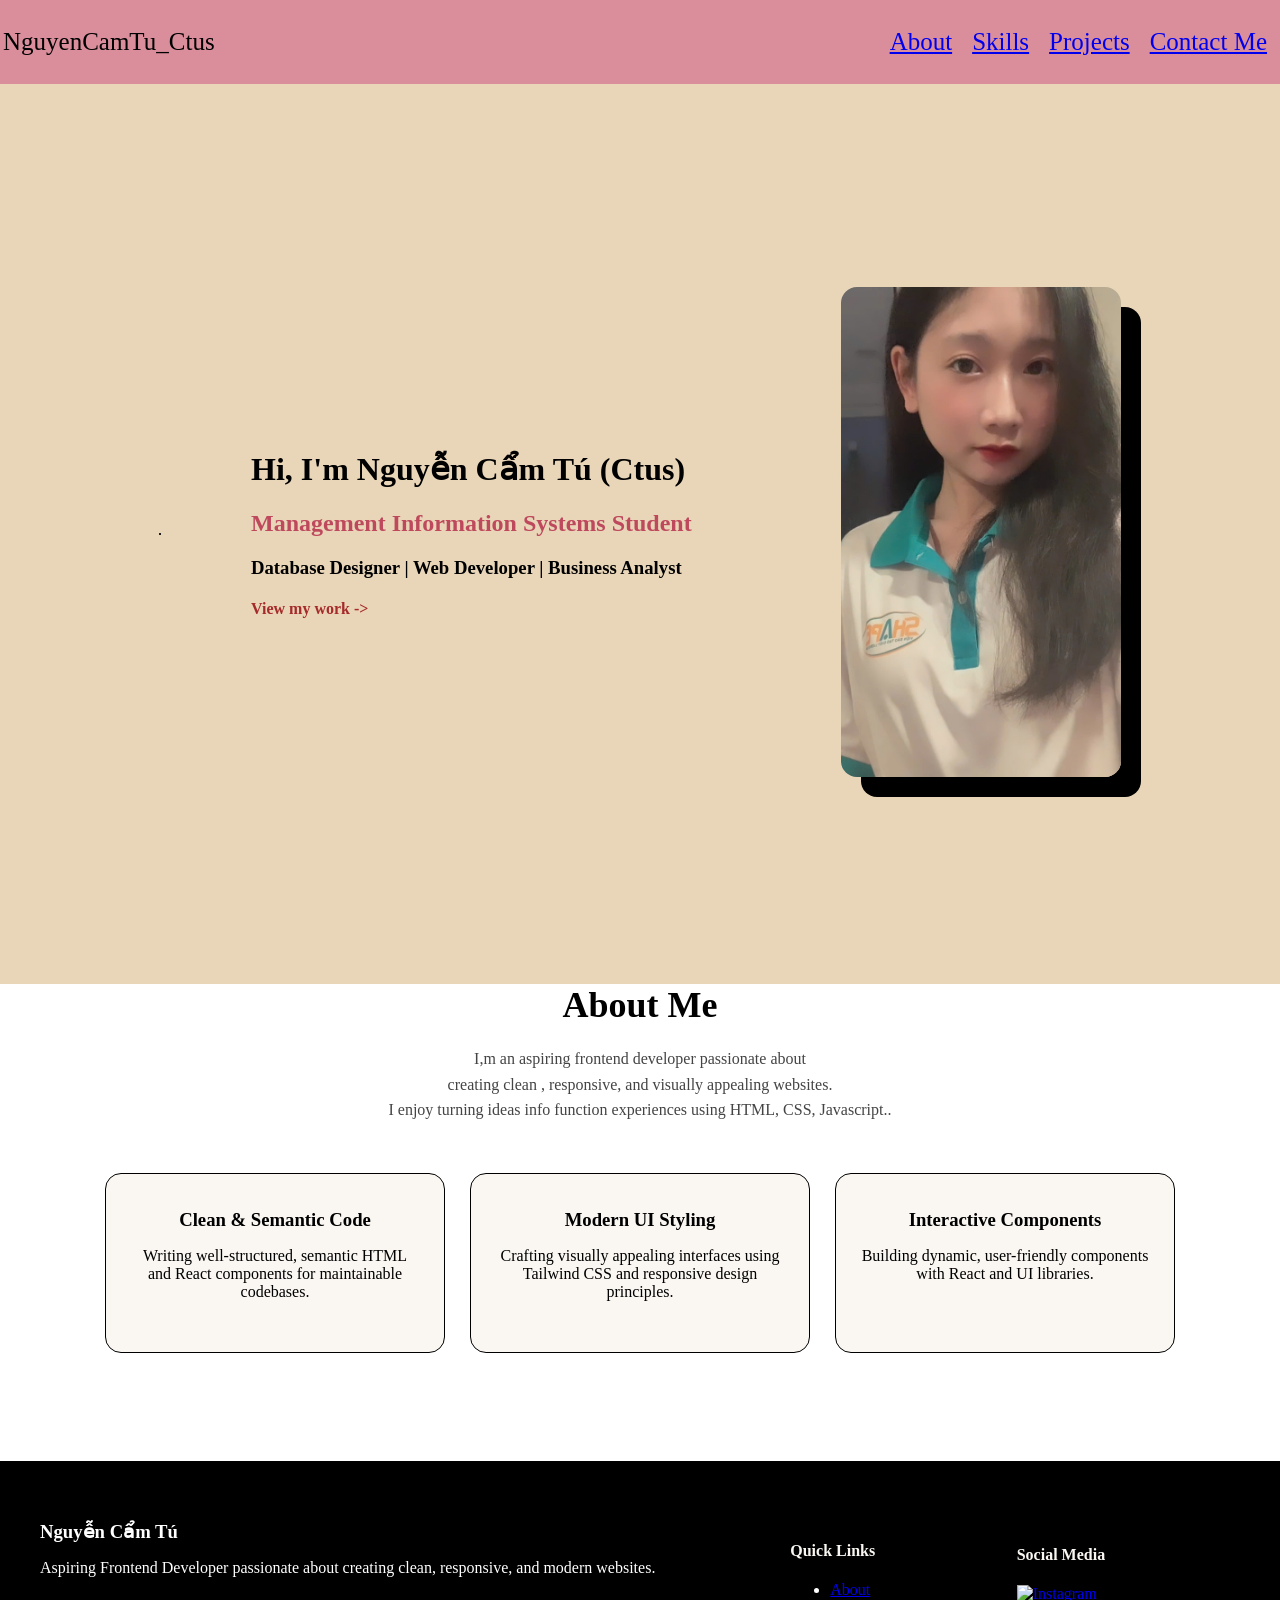
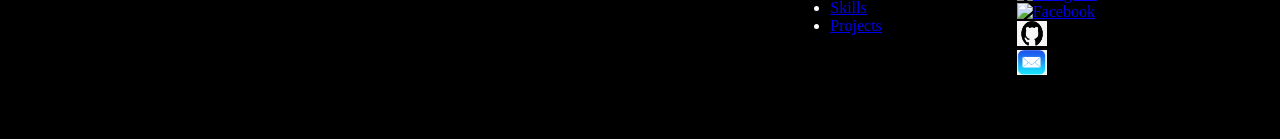
==== index.html @ 5c6affee "Update portfolio" ====
<!DOCTYPE html>
<html lang="en">
<head>
    <link rel="stylesheet" href="style.css">
    <link rel="Skills" href="skills.html">
    <link rel="Projects" href="projects.html">
    <link rel="Contact" href="contact.html">
    <link rel="About" href="About.html">
    <title>Profile Cá Nhân</title>
</head>
<body>
    <div class="profile"><p>NguyenCamTu_Ctus</p>
        <nav class="nav">
          <a href="About.html">About</a>
          <a href="skills.html">Skills</a>
          <a href="projects.html">Projects</a>
          <a href="contact.html">Contact Me</a>
          
      </div>
    <div class="mau">
      <hr class="line">
        <div class="hero-text">
        <h1>Hi, I'm Nguyễn Cẩm Tú (Ctus)</h1>

        <h2>Management Information Systems Student</h2>

        <h3>
            Database Designer | Web Developer | Business Analyst 
        </h3>
        <h4>View my work -></h4>
    </div>

    <div class="hero-image">
        <img src="ctus.jpg" alt="Avatar">
    </div>
</div>
<div class="manu">
    <h1 class="about-title">About Me</h1>
    <p class="about-text">I,m an aspiring frontend developer passionate about <br>
        creating clean , responsive, and visually appealing websites.<br>
        I enjoy turning  ideas info function experiences using HTML, CSS,
        Javascript..</p>
<div class="cards-container">
    <div class="card">
        <div class="card-icon"></div>
        <h3>Clean & Semantic Code</h3>
        <p>Writing well-structured, semantic HTML and React components
         for maintainable codebases.</p>
    </div>
    
<div class="card">
        <div class="card-icon"></div>
        <h3>Modern UI Styling</h3>
        <p>Crafting visually appealing interfaces using 
        Tailwind CSS and responsive design principles.</p>
    </div>
    
<div class="card">
        <div class="card-icon"></div>
        <h3>Interactive Components</h3>
        <p>Building dynamic, user-friendly 
        components with React and UI libraries.</p>
    </div>
    
</div> 
</div> 
<br>
<br>
<br>
<br>
<br>
<br>

    <div class="the-end">
    <div class="the-end-info">
        <h3>Nguyễn Cẩm Tú</h3>
        <p>Aspiring Frontend Developer passionate about creating clean, responsive, and modern websites.</p>
    </div>

    <div class="the-end-counter">
        <h4>Quick Links</h4>
        <ul>
            <li><a href="#about">About</a></li>
            <li><a href="#skills">Skills</a></li>
            <li><a href="#projects">Projects</a></li>
        </ul>
    </div>

    <div class="the-end-connect">
       <h4>Social Media</h4>
    <a href="https://www.instagram.com/nct.05_?fbclid=IwZXh0bgNhZW0CMTAAYnJpZBExSENWbWFLQUlDdFpkSzQ2SHNydGMGYXBwX2lkEDIyMjAzOTE3ODgyMDA4OTIAAR5IbyJQA7abh83OUNkd8FN1c4mwTu-9dwmzLw4CYEkcw18r2PVZk1QEyLWbvA_aem_uJ_ZNxs90ekaWA4OVJvLJg" target="_blank">
    <img
    src="https://static.vecteezy.com/system/resources/previews/018/910/697/original/instagram-mobile-app-logo-instagram-app-icon-ig-app-free-free-vector.jpg"
    alt="Instagram"
    width="30px"
    height="25px"
    />
    </a>
    <a href="https://www.facebook.com/ng.cam.tu.407412" target="_blank">
    <img
    src="https://th.bing.com/th?q=FB+Page+PNG&w=120&h=120&c=1&rs=1&qlt=70&o=7&cb=1&dpr=1.3&pid=InlineBlock&rm=3&mkt=en-WW&cc=VN&setlang=en&adlt=moderate&t=1&mw=247"
    alt="Facebook"
    width="30px"
    height="20px"
    />
    <a href="https://github.com/ctus123"taget="_blank">
    <img src="github.png"   
    width="30px"
    height="25px"    
    />
     <a href="mailto:tenngocanh64@gmail.com"taget="_blank">
    <img src="mail.png"   
    width="30px"
    height="25px"    
    />
</div>
<section>
</section>

      
</body>
</html>
---- style.css ----
body {
    margin: 0;
    padding:0;
    box-sizing: border-box;
}

.profile {
    background-color: rgb(218, 142, 155);
    color: black;
    padding: 3px;
    width: 100%;
    font-family: Monotype Corsiva;
    display: flex;              
    justify-content: space-between;
    align-items: center;
    font-size: 25px;
}
h2 {
    color: rgb(190, 73, 93);
}
h3 {
    font-family: Monotype Corsiva;
    margin: 0;
}

h4 {
    font-family: Georgia, 'Times New Roman', Times, serif;
    color: brown;
}

.nav {
    padding: 13px;
    margin: 3px;
    font-family: Monotype Corsiva;
    display: flex;              
    justify-content: space-between;
    align-items: center;
    gap: 20px;
}   

.skills {
    background-color: rgb(185, 40, 40);
    padding: 13px;
    margin: 3px;
    font-family: Monotype Corsiva;
    display: flex;              
    justify-content: space-between;
    align-items: center;
    gap: 20px;
}

hr.line {
    border: 1px solid rgb(33, 31, 31);
    margin: 0;
}
.mau {
    background-color: rgba(227, 203, 165, 0.779);
    min-height: 100vh;
    display: flex;
    justify-content: center;    
    align-items: center;        
    gap: 90px;                  
    flex-wrap: wrap;            
    padding: 60px 20px;         
    box-sizing: border-box;
}

.hero-text {
    max-width: 500px;           
    width: 100%;
    
}
.hero-text p {
    margin-top: 15px;
    font-size: 18px;
}

.hero-image {
    max-width: 280px;           
    width: 100%;
    
}

.hero-image img {
    width: 100%;                
    height: auto;
    object-fit: cover;
    border-radius: 16px;        
    box-shadow: 20px 20px 0px #000000;

}
.manu{
    display: flex;
    flex-direction: column ; 
    align-items: center;               
    text-align: center;
}
.about-title {
    font-size: 36px;
    font-family: Georgia, serif;
    color: #000000;
    margin: 0 0 20px 0;          
    width: 100%;                 
}


.about-text {
    max-width: 800px;         
    width: 100%;              
    font-size: 16px;
    line-height: 1.6;
    color: #444444;
    margin: 0 auto 50px auto;
}
.cards-container{
    display: flex;             
    flex-direction: row;       
    justify-content: center;   
    align-items: stretch;      
    gap: 25px;                 
    width: 100%;
    max-width: 11000px;        
    margin: 0 auto;
}
.card {
    background-color: #faf7f2;  
    border: 1.5px solid #000000;
    border-radius: 16px;        
    padding: 35px 25px;
    flex: 1;
    min-width: 280px;           
    max-width: 340px;           
    box-sizing: border-box;
    display: flex;
    flex-direction: column;
    align-items: center;
}
.the-end{
    background-color: #000000;
    color : white;
    padding: 60px 40px ;
    width: 100%;
    box-sizing :border-box;
     display :flex;
     justify-content:space-between;
     flex-direction:row;
     align-items:flex-start;
     gap: 40px;
      display: flex;
}
.the-end-connect {
  padding-top: 4px;
  display: flex;
  flex-direction: column;
  color:white;
}
.the-end h4{
    color: #faf7f2;
}
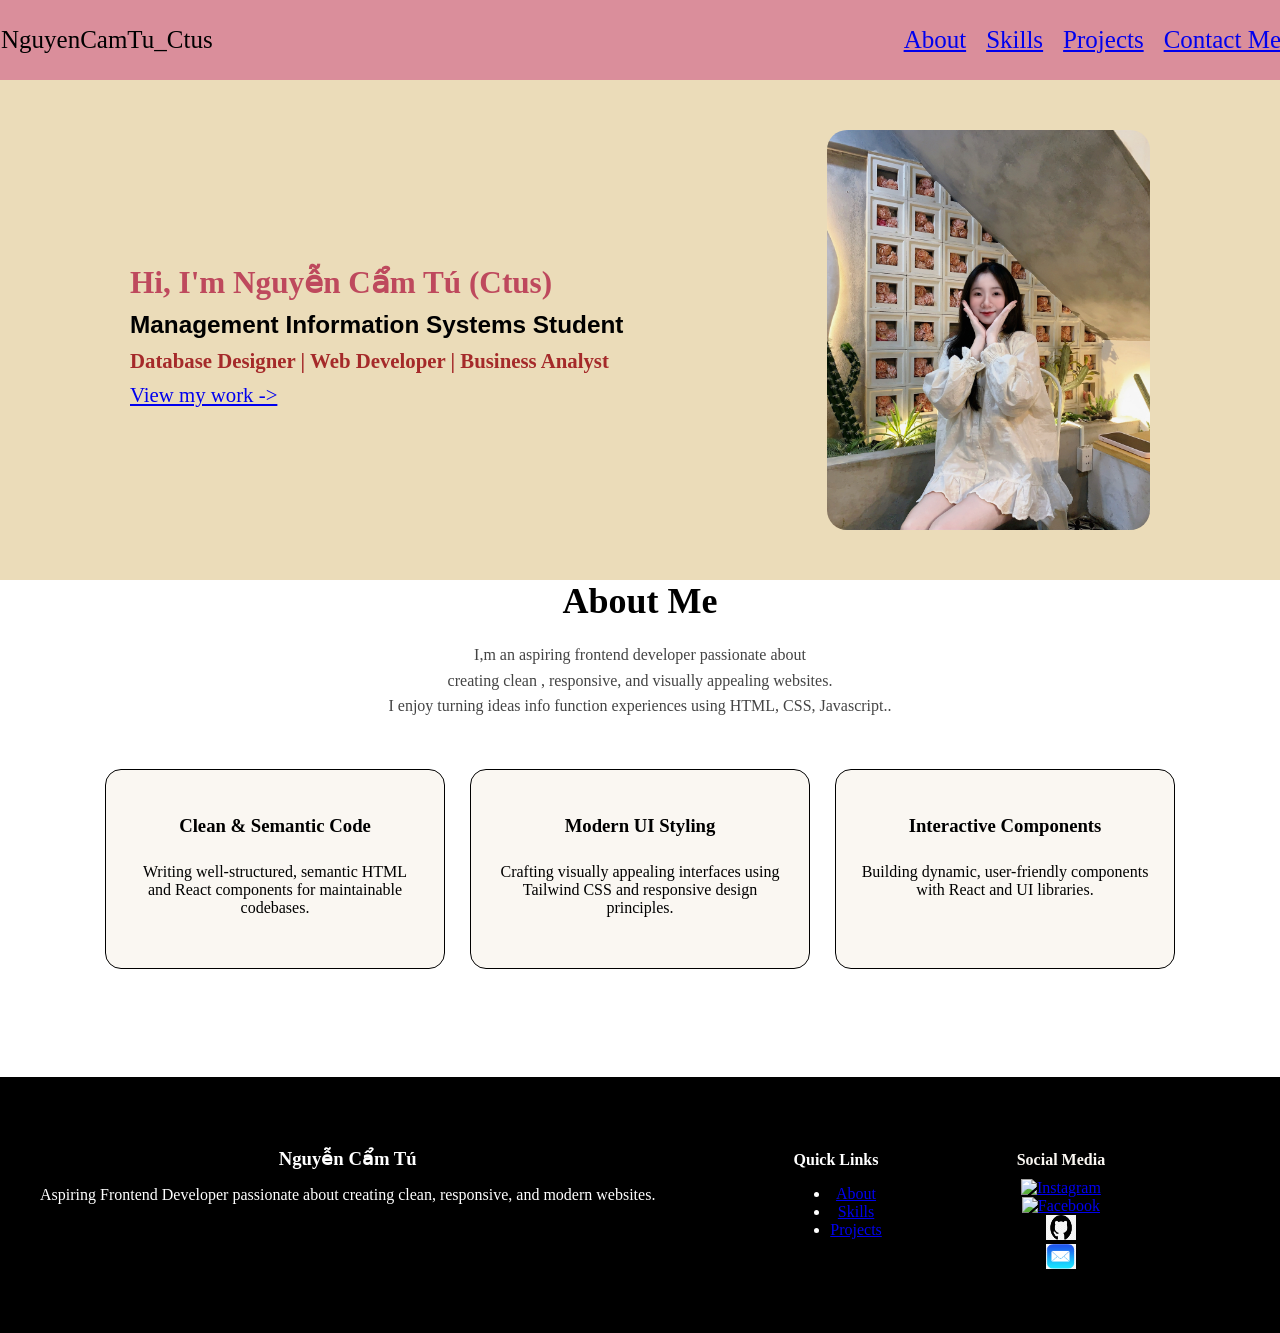
==== commit 9ea2053b: "Update portfolio" ====
--- a/index.html
+++ b/index.html
@@ -17,22 +17,18 @@
           <a href="contact.html">Contact Me</a>
           
       </div>
-    <div class="mau">
-      <hr class="line">
-        <div class="hero-text">
-        <h1>Hi, I'm Nguyễn Cẩm Tú (Ctus)</h1>
+    <div class="hero"> <div class="hero-container"> <div class="hero-content">
+            <h2>Hi, I'm Nguyễn Cẩm Tú (Ctus)</h2>
+            <h3>Management Information Systems Student</h3>
+            <h4>Database Designer | Web Developer | Business Analyst</h4>
+            <a href="#">View my work -></a>
+        </div>
 
-        <h2>Management Information Systems Student</h2>
+        <img class="hero-image" src="tu.jpg" alt="Cẩm Tú">
 
-        <h3>
-            Database Designer | Web Developer | Business Analyst 
-        </h3>
-        <h4>View my work -></h4>
     </div>
 
-    <div class="hero-image">
-        <img src="ctus.jpg" alt="Avatar">
-    </div>
+</div>
 </div>
 <div class="manu">
     <h1 class="about-title">About Me</h1>
--- a/style.css
+++ b/style.css
@@ -7,37 +7,38 @@
 .profile {
     background-color: rgb(218, 142, 155);
     color: black;
-    padding: 3px;
+    padding: 1px;
     width: 100%;
     font-family: Monotype Corsiva;
     display: flex;              
     justify-content: space-between;
     align-items: center;
-    font-size: 25px;
+    font-size: 25px;  
+}
+.nav{
+    display: flex;
+    justify-content: center;
+    align-items:center;
+    gap: 20px;
+   
 }
 h2 {
     color: rgb(190, 73, 93);
+    margin-top: 10px;
+    margin-bottom: 10px;
 }
 h3 {
     font-family: Monotype Corsiva;
-    margin: 0;
+    margin-top: 10px;
+    margin-bottom: 10px;
 }
 
 h4 {
     font-family: Georgia, 'Times New Roman', Times, serif;
     color: brown;
+    margin-top: 10px;
+    margin-bottom: 10px;
 }
-
-.nav {
-    padding: 13px;
-    margin: 3px;
-    font-family: Monotype Corsiva;
-    display: flex;              
-    justify-content: space-between;
-    align-items: center;
-    gap: 20px;
-}   
-
 .skills {
     background-color: rgb(185, 40, 40);
     padding: 13px;
@@ -46,48 +47,57 @@
     display: flex;              
     justify-content: space-between;
     align-items: center;
-    gap: 20px;
-}
-
-hr.line {
-    border: 1px solid rgb(33, 31, 31);
-    margin: 0;
+    gap: 15px;
 }
 .mau {
     background-color: rgba(227, 203, 165, 0.779);
-    min-height: 100vh;
+    max-height: 100vh;
     display: flex;
     justify-content: center;    
     align-items: center;        
-    gap: 90px;                  
+    gap: 93px;                  
     flex-wrap: wrap;            
-    padding: 60px 20px;         
+    box-sizing: border-box;
+    padding: 80px 0;
+}
+
+
+.hero {
+    background-color: #ebdcb9; 
+    width: 100%;
+    padding: 50px 0;           
+    display: flex;
+    justify-content: center;   
+    box-sizing: border-box;
+    font-size: 130%;
+}
+.hero-container {
+    width: 100%;
+    max-width: 1100px;    
+    padding: 0 40px;      
+    display: flex;
+    justify-content: space-between;
+    align-items: center;       
     box-sizing: border-box;
 }
 
-.hero-text {
-    max-width: 500px;           
-    width: 100%;
-    
-}
-.hero-text p {
-    margin-top: 15px;
-    font-size: 18px;
+
+.hero-content {
+    max-width: 550px;
+    text-align: left;
 }
 
+
 .hero-image {
-    max-width: 280px;           
-    width: 100%;
-    
+    max-height: 400px;     
+    border-radius: 20px;   
+    display: block;
 }
-
-.hero-image img {
-    width: 100%;                
-    height: auto;
-    object-fit: cover;
-    border-radius: 16px;        
-    box-shadow: 20px 20px 0px #000000;
-
+.hero h3{
+  font-family:'Segoe UI', Tahoma, Geneva, Verdana, sans-serif;
+}
+.hero h4{
+    font-family:Monotype Corsiva;
 }
 .manu{
     display: flex;
@@ -105,7 +115,7 @@
 
 
 .about-text {
-    max-width: 800px;         
+    max-width: 900px;         
     width: 100%;              
     font-size: 16px;
     line-height: 1.6;
@@ -147,6 +157,9 @@
      align-items:flex-start;
      gap: 40px;
       display: flex;
+    
+    align-items: first baseline;               
+    text-align: center;
 }
 .the-end-connect {
   padding-top: 4px;
@@ -157,3 +170,7 @@
 .the-end h4{
     color: #faf7f2;
 }
+.the-end-counter h4{
+    color: white;
+}
+
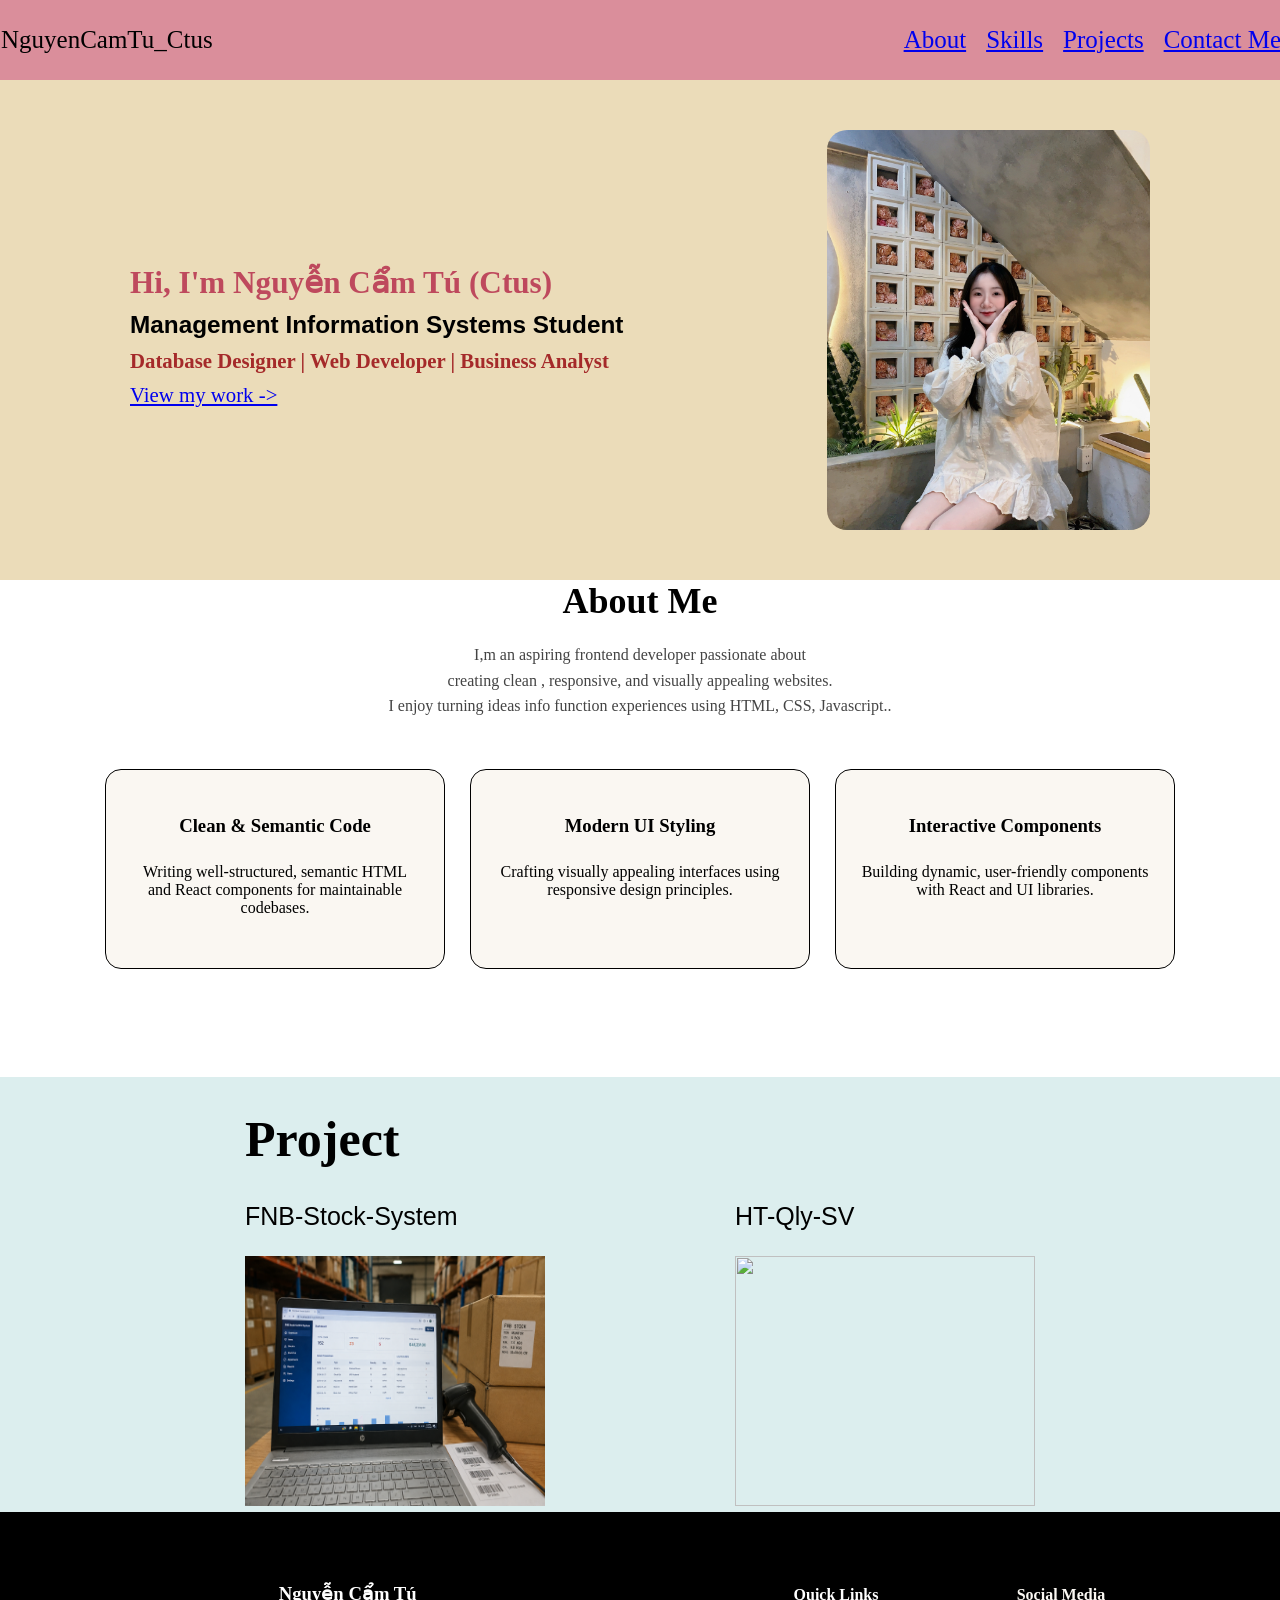
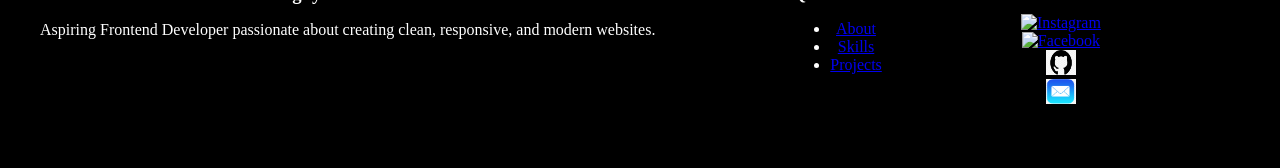
==== commit 596897d4: "Update portfolio" ====
--- a/index.html
+++ b/index.html
@@ -48,7 +48,7 @@
         <div class="card-icon"></div>
         <h3>Modern UI Styling</h3>
         <p>Crafting visually appealing interfaces using 
-        Tailwind CSS and responsive design principles.</p>
+         responsive design principles.</p>
     </div>
     
 <div class="card">
@@ -66,6 +66,27 @@
 <br>
 <br>
 <br>
+<div class="project">
+    <div class="prj1">
+    <h1>Project</h1>
+    <p>FNB-Stock-System</p>
+     <a href ="https://github.com/TranHuuQuyet/fnb-stock-system"target="_blank">
+     <img src="FNB.png"
+        width="300px"
+        height="250px"
+         /> 
+    </a>
+       </div>
+   <div class="prj1">
+    <p>HT-Qly-SV</p>
+     <a href ="https://github.com/ctus123/HeThong_Qly_SV"target="_blank">
+     <img src="https://media.licdn.com/dms/image/v2/D5610AQHlK3qnGtsQnw/image-shrink_800/image-shrink_800/0/1686542418331?e=2147483647&v=beta&t=-93AMtHqvLULVjS2m7D2SzbcC5eiDRfOPg3EAas46WM"
+        width="300px"
+        height="250px"
+         /> 
+    </a>
+</div>
+</div>
 
     <div class="the-end">
     <div class="the-end-info">
@@ -110,6 +131,9 @@
     height="25px"    
     />
 </div>
+
+
+</div>
 <section>
 </section>
 
--- a/style.css
+++ b/style.css
@@ -173,4 +173,33 @@
 .the-end-counter h4{
     color: white;
 }
-
+.project{
+    align-items:last baseline;
+    display:flex;
+    justify-content:center ;
+    gap:190px;
+    font-family: Monotype Corsiva;
+    font-size:25px;
+    background-color: rgb(220, 238, 238);
+
+}
+ h1 .prj1{
+    display: flex;
+    justify-content: center;
+    align-items: center;
+    margin:0 auto;
+}
+.prj1 p{
+font-family:'Gill Sans', 'Gill Sans MT', Calibri, 'Trebuchet MS', sans-serif;
+margin-right: 20px;
+}
+
+
+.FNB{
+    font-family:Impact, Haettenschweiler, 'Arial Narrow Bold', sans-serif;
+    font-size: 30px;
+}
+.HTQL{
+    font-family:Impact, Haettenschweiler, 'Arial Narrow Bold', sans-serif;
+    font-size: 30px;
+}
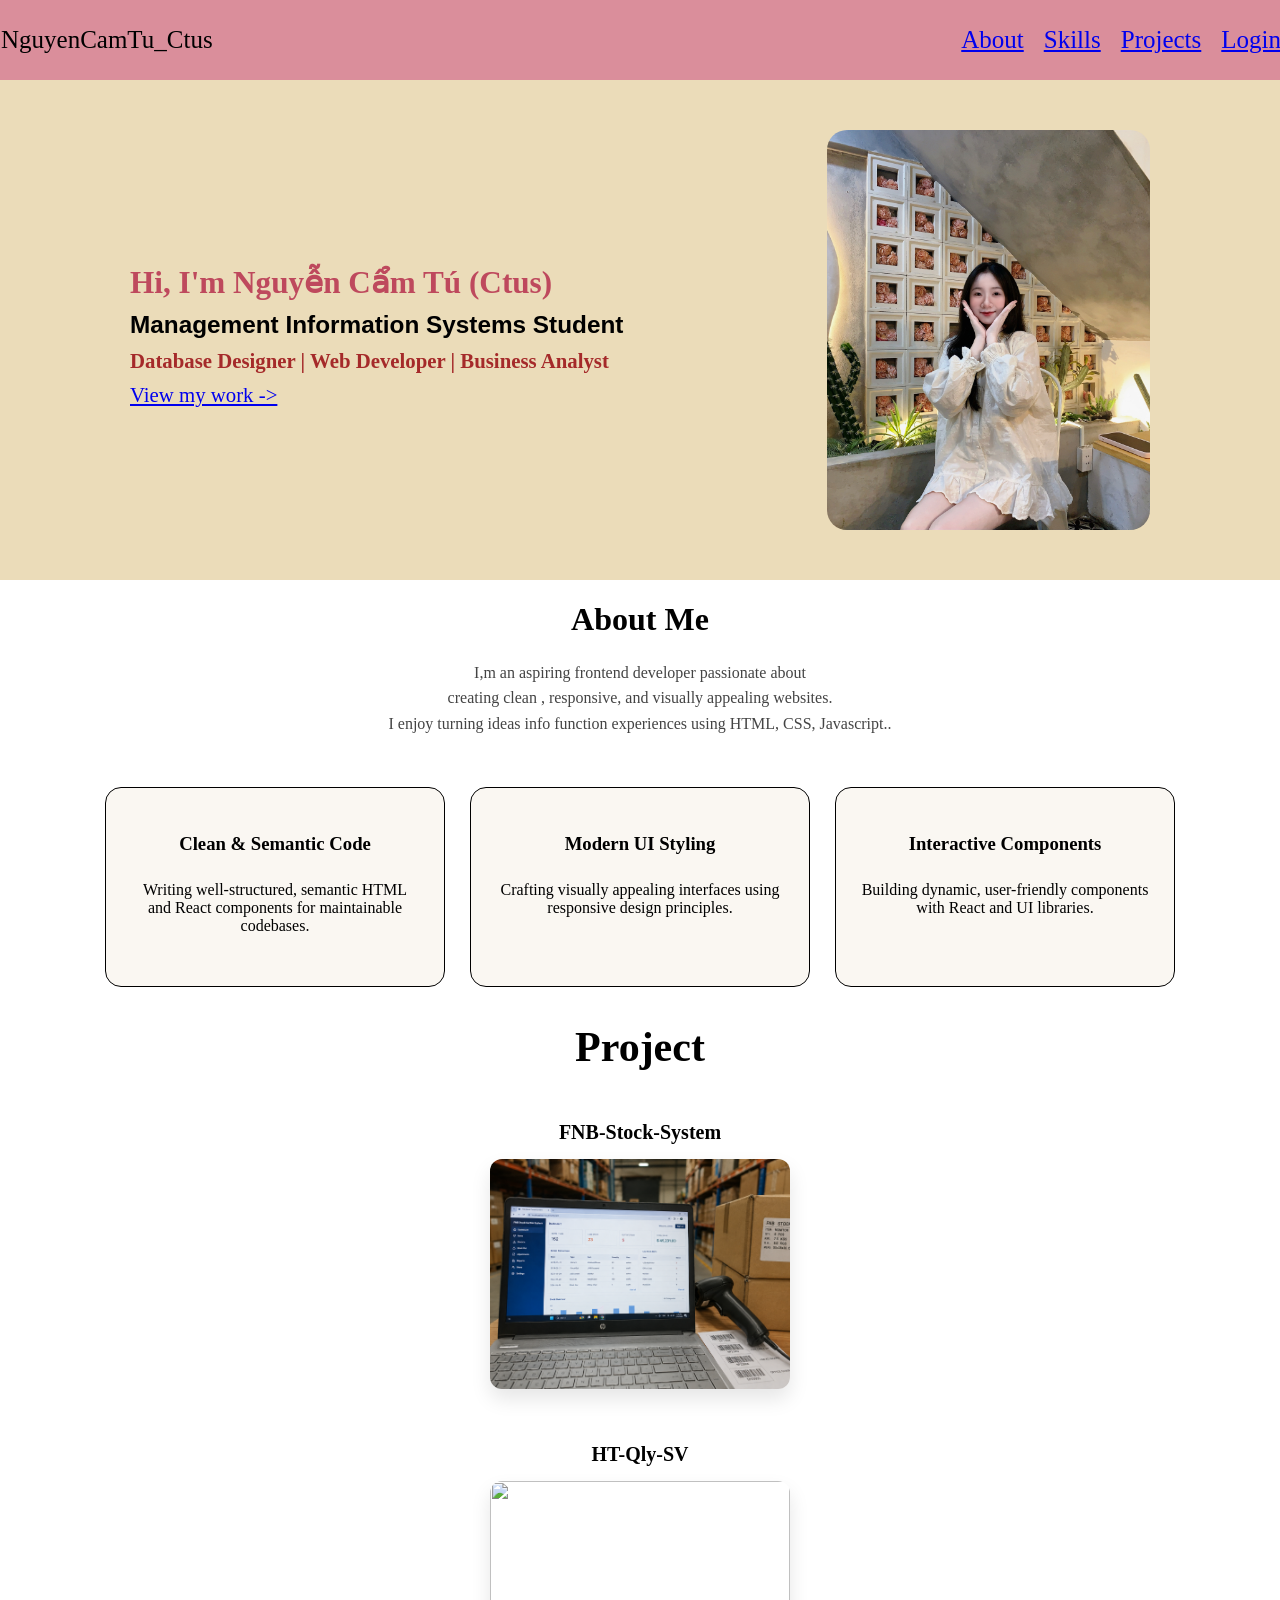
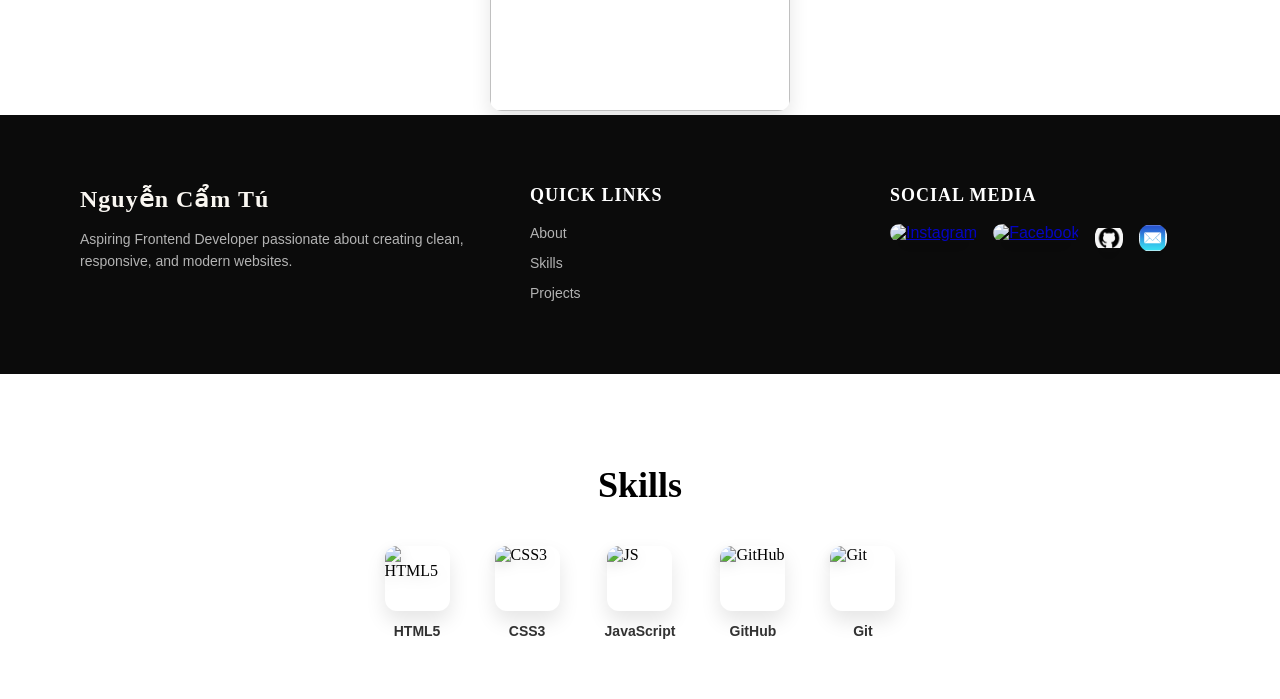
==== commit c5cc1242: "Update portfolio" ====
--- a/index.html
+++ b/index.html
@@ -2,20 +2,42 @@
 <html lang="en">
 <head>
     <link rel="stylesheet" href="style.css">
-    <link rel="Skills" href="skills.html">
-    <link rel="Projects" href="projects.html">
-    <link rel="Contact" href="contact.html">
-    <link rel="About" href="About.html">
+    
     <title>Profile Cá Nhân</title>
 </head>
 <body>
+    <div id="login-popup" class="pop-bg">
+    <div class="pop-box">
+        <a href="#" class="pop-close">&times;</a>
+        
+        <h2 class="pop-logo">NguyenCamTu_Ctus</h2>
+        <h3 class="pop-title">Welcome to NguyenCamTu_Ctus </h3>
+        
+        <form action="admin.html"> 
+            <div class="pop-group">
+                <input type="text" placeholder="(click ĐĂNG NHẬP để truy cập admin)" required>
+            </div>
+            
+            <div class="pop-group">
+                <input type="password" placeholder="Password" required>
+            </div>
+            
+            <button type="submit" class="pop-btn">ĐĂNG NHẬP</button>
+        </form>
+        
+        <div class="pop-foot">
+            <a href="#" class="pop-link">QUÊN MẬT KHẨU?</a>
+        </div>
+    </div>
+</div>
+
     <div class="profile"><p>NguyenCamTu_Ctus</p>
-        <nav class="nav">
-          <a href="About.html">About</a>
-          <a href="skills.html">Skills</a>
-          <a href="projects.html">Projects</a>
-          <a href="contact.html">Contact Me</a>
-          
+        <div class="nav">
+           <a href="#about-section">About</a>
+           <a href="#skills-section">Skills</a>
+           <a href="#projects-section">Projects</a>
+           <a href="#login-popup">Login</a>
+</div>
       </div>
     <div class="hero"> <div class="hero-container"> <div class="hero-content">
             <h2>Hi, I'm Nguyễn Cẩm Tú (Ctus)</h2>
@@ -28,10 +50,11 @@
 
     </div>
 
+
 </div>
 </div>
-<div class="manu">
-    <h1 class="about-title">About Me</h1>
+<div class="manu" id="about-section">
+   <h1 class="about title">About Me</h1>
     <p class="about-text">I,m an aspiring frontend developer passionate about <br>
         creating clean , responsive, and visually appealing websites.<br>
         I enjoy turning  ideas info function experiences using HTML, CSS,
@@ -66,9 +89,14 @@
 <br>
 <br>
 <br>
-<div class="project">
+<div class="project" id="projects-section">
+  
+  <h1 class="title-main">Project</h1>
+
+  <div class="prj-flex-container">
+
     <div class="prj1">
-    <h1>Project</h1>
+      
     <p>FNB-Stock-System</p>
      <a href ="https://github.com/TranHuuQuyet/fnb-stock-system"target="_blank">
      <img src="FNB.png"
@@ -77,7 +105,7 @@
          /> 
     </a>
        </div>
-   <div class="prj1">
+   <div class="prj2">
     <p>HT-Qly-SV</p>
      <a href ="https://github.com/ctus123/HeThong_Qly_SV"target="_blank">
      <img src="https://media.licdn.com/dms/image/v2/D5610AQHlK3qnGtsQnw/image-shrink_800/image-shrink_800/0/1686542418331?e=2147483647&v=beta&t=-93AMtHqvLULVjS2m7D2SzbcC5eiDRfOPg3EAas46WM"
@@ -87,56 +115,72 @@
     </a>
 </div>
 </div>
+<div class="the-end">
+  <div class="the-end-info">
+    <h3>Nguyễn Cẩm Tú</h3>
+    <p>Aspiring Frontend Developer passionate about creating clean, responsive, and modern websites.</p>
+  </div>
 
-    <div class="the-end">
-    <div class="the-end-info">
-        <h3>Nguyễn Cẩm Tú</h3>
-        <p>Aspiring Frontend Developer passionate about creating clean, responsive, and modern websites.</p>
+  <div class="the-end-counter">
+    <h4>Quick Links</h4>
+    <ul>
+      <li><a href="#about-section">About</a></li>
+      <li><a href="#skills-section">Skills</a></li>
+      <li><a href="#projects-section">Projects</a></li>
+    </ul>
+  </div>
+
+  <div class="the-end-connect">
+    <h4>Social Media</h4>
+    <div class="social-icons">
+      <a href="https://www.instagram.com/nct.05_..." target="_blank">
+        <img src="https://static.vecteezy.com/system/resources/previews/018/910/697/original/instagram-mobile-app-logo-instagram-app-icon-ig-app-free-free-vector.jpg" alt="Instagram" />
+      </a>
+      <a href="https://www.facebook.com/ng.cam.tu.407412" target="_blank">
+        <img src="https://th.bing.com/th?q=FB+Page+PNG..." alt="Facebook" />
+      </a>
+      <a href="https://github.com/ctus123" target="_blank">
+        <img src="github.png" alt="Github" />
+      </a>
+      <a href="mailto:tenngocanh64@gmail.com">
+        <img src="mail.png" alt="Mail" />
+      </a>
     </div>
-
-    <div class="the-end-counter">
-        <h4>Quick Links</h4>
-        <ul>
-            <li><a href="#about">About</a></li>
-            <li><a href="#skills">Skills</a></li>
-            <li><a href="#projects">Projects</a></li>
-        </ul>
-    </div>
-
-    <div class="the-end-connect">
-       <h4>Social Media</h4>
-    <a href="https://www.instagram.com/nct.05_?fbclid=IwZXh0bgNhZW0CMTAAYnJpZBExSENWbWFLQUlDdFpkSzQ2SHNydGMGYXBwX2lkEDIyMjAzOTE3ODgyMDA4OTIAAR5IbyJQA7abh83OUNkd8FN1c4mwTu-9dwmzLw4CYEkcw18r2PVZk1QEyLWbvA_aem_uJ_ZNxs90ekaWA4OVJvLJg" target="_blank">
-    <img
-    src="https://static.vecteezy.com/system/resources/previews/018/910/697/original/instagram-mobile-app-logo-instagram-app-icon-ig-app-free-free-vector.jpg"
-    alt="Instagram"
-    width="30px"
-    height="25px"
-    />
-    </a>
-    <a href="https://www.facebook.com/ng.cam.tu.407412" target="_blank">
-    <img
-    src="https://th.bing.com/th?q=FB+Page+PNG&w=120&h=120&c=1&rs=1&qlt=70&o=7&cb=1&dpr=1.3&pid=InlineBlock&rm=3&mkt=en-WW&cc=VN&setlang=en&adlt=moderate&t=1&mw=247"
-    alt="Facebook"
-    width="30px"
-    height="20px"
-    />
-    <a href="https://github.com/ctus123"taget="_blank">
-    <img src="github.png"   
-    width="30px"
-    height="25px"    
-    />
-     <a href="mailto:tenngocanh64@gmail.com"taget="_blank">
-    <img src="mail.png"   
-    width="30px"
-    height="25px"    
-    />
+  </div> 
 </div>
 
 
+<section>
+<div class="skills-section" id="skills-section">
+  <h1 class="skills-title">Skills</h1>
+  
+  <div class="skills-container">
+    <div class="skill-box">
+      <img src="https://cdn.jsdelivr.net/gh/devicons/devicon/icons/html5/html5-original.svg" alt="HTML5" />
+      <span>HTML5</span>
+    </div>
+
+    <div class="skill-box">
+      <img src="https://cdn.jsdelivr.net/gh/devicons/devicon/icons/css3/css3-original.svg" alt="CSS3" />
+      <span>CSS3</span>
+    </div>
+
+    <div class="skill-box">
+      <img src="https://cdn.jsdelivr.net/gh/devicons/devicon/icons/javascript/javascript-original.svg" alt="JS" />
+      <span>JavaScript</span>
+    </div>
+
+    <div class="skill-box">
+      <img src="https://cdn.jsdelivr.net/gh/devicons/devicon/icons/github/github-original.svg" alt="GitHub" />
+      <span>GitHub</span>
+    </div>
+
+    <div class="skill-box">
+      <img src="https://cdn.jsdelivr.net/gh/devicons/devicon/icons/git/git-original.svg" alt="Git" />
+      <span>Git</span>
+    </div>
+  </div>
 </div>
-<section>
 </section>
-
-      
 </body>
 </html>
--- a/style.css
+++ b/style.css
@@ -2,6 +2,129 @@
     margin: 0;
     padding:0;
     box-sizing: border-box;
+}
+
+.pop-bg {
+  position: fixed;
+  top: 0;
+  left: 0;
+  width: 100%;
+  height: 100%;
+  background-color: rgba(0, 0, 0, 0.75);
+  display: flex;
+  justify-content: center;
+  align-items: center;
+  z-index: 9999;
+  
+ 
+  opacity: 0;
+  pointer-events: none;
+  transition: opacity 0.3s ease;
+}
+
+.pop-bg:target {
+  opacity: 1;
+  pointer-events: auto;
+}
+
+
+.pop-box {
+  background-color: #1e1e1e;
+  padding: 50px 40px;
+  border-radius: 16px;
+  border: 1px solid #c58d88; 
+  box-shadow: 0 15px 35px rgba(0, 0, 0, 0.5);
+  text-align: center;
+  width: 100%;
+  max-width: 400px;
+  position: relative;
+}
+
+
+.pop-close {
+  position: absolute;
+  top: 15px;
+  right: 20px;
+  font-size: 28px;
+  color: #666666;
+  text-decoration: none;
+}
+.pop-close:hover {
+  color: #c58d88;
+}
+
+
+.pop-logo {
+  font-family: 'Georgia', serif;
+  font-style: italic;
+  color: #c58d88;
+  font-size: 28px;
+  margin-top: 0;
+  margin-bottom: 20px;
+}
+
+
+.pop-title {
+  color: #ffffff;
+  font-size: 20px;
+  font-weight: bold;
+  margin-bottom: 25px;
+}
+
+
+.pop-group {
+  margin-bottom: 15px;
+}
+
+
+.pop-group input {
+  width: 100%;
+  padding: 14px 16px;
+  background-color: #121212;
+  border: 1px solid #333333;
+  border-radius: 6px;
+  font-size: 13px;
+  color: #ffffff;
+  box-sizing: border-box;
+  outline: none;
+}
+.pop-group input:focus {
+  border-color: #c58d88;
+}
+.pop-group input::placeholder {
+  color: #555555;
+}
+
+
+.pop-btn {
+  width: 100%;
+  padding: 14px;
+  background: linear-gradient(135deg, #c58d88, #e2a8a4);
+  color: #ffffff;
+  border: none;
+  border-radius: 6px;
+  font-size: 14px;
+  font-weight: bold;
+  cursor: pointer;
+  margin-top: 10px;
+  letter-spacing: 1px;
+}
+.pop-btn:hover {
+  opacity: 0.9;
+}
+
+
+.pop-foot {
+  margin-top: 25px;
+}
+.pop-link {
+  color: #888888;
+  text-decoration: none;
+  font-size: 12px;
+  font-weight: bold;
+}
+.pop-link:hover {
+  color: #ffffff;
 }
 
 .profile {
@@ -145,61 +268,416 @@
     flex-direction: column;
     align-items: center;
 }
-.the-end{
-    background-color: #000000;
-    color : white;
-    padding: 60px 40px ;
-    width: 100%;
-    box-sizing :border-box;
-     display :flex;
-     justify-content:space-between;
-     flex-direction:row;
-     align-items:flex-start;
-     gap: 40px;
-      display: flex;
-    
-    align-items: first baseline;               
-    text-align: center;
-}
+.the-end {
+  background-color: #0b0b0b;
+  color: #ffffff;
+  padding: 60px 80px;   
+  width: 100%;
+  box-sizing: border-box;
+  display: flex;
+  justify-content: space-between; 
+  align-items: flex-start;
+  gap: 50px;
+  font-family: 'Segoe UI', Tahoma, Geneva, Verdana, sans-serif;
+}
+
+
+.the-end-info {
+  flex: 1.5;
+  max-width: 400px;
+}
+
+.the-end-info h3 {
+  font-family: Georgia, serif;
+  font-size: 24px;
+  margin-bottom: 15px;
+  color: #faf7f2;
+  letter-spacing: 1px;
+}
+
+.the-end-info p {
+  font-size: 14px;
+  color: #b3b3b3;
+  line-height: 1.6;
+}
+
+
+.the-end-counter {
+  flex: 1;
+}
+
+.the-end-counter h4 {
+  font-family: Georgia, serif;
+  font-size: 18px;
+  color: #ffffff;
+  margin-bottom: 18px;
+  text-transform: uppercase; 
+  letter-spacing: 1px;
+}
+
+.the-end-counter ul {
+  list-style: none; 
+  padding: 0;
+  margin: 0;
+}
+
+.the-end-counter ul li {
+  margin-bottom: 12px; 
+}
+
+.the-end-counter ul li a {
+  color: #b3b3b3;
+  text-decoration: none; 
+  font-size: 14px;
+  transition: color 0.2s ease;
+}
+
+
+.the-end-counter ul li a:hover {
+  color: #ffffff;
+}
+
+
 .the-end-connect {
-  padding-top: 4px;
+  flex: 1;
+}
+
+.the-end-connect h4 {
+  font-family: Georgia, serif;
+  font-size: 18px;
+  color: #ffffff;
+  margin-bottom: 18px;
+  text-transform: uppercase;
+  letter-spacing: 1px;
+}
+
+
+.the-end-connect .social-icons {
+  display: flex;
+  gap: 16px;
+}
+
+
+.the-end-connect .social-icons img {
+  width: 28px;
+  height: 28px;
+  object-fit: contain;
+  filter: grayscale(20%); 
+  transition: transform 0.2s ease, filter 0.2s ease;
+}
+
+
+.the-end-connect .social-icons img:hover {
+  transform: translateY(-3px);
+  filter: grayscale(0%); 
+}
+
+.project {
+  width: 100%;
+  padding: 0px,100px;
+  margin-top: -100px;
   display: flex;
   flex-direction: column;
-  color:white;
-}
-.the-end h4{
-    color: #faf7f2;
-}
-.the-end-counter h4{
-    color: white;
-}
-.project{
-    align-items:last baseline;
-    display:flex;
-    justify-content:center ;
-    gap:190px;
-    font-family: Monotype Corsiva;
-    font-size:25px;
-    background-color: rgb(220, 238, 238);
-
-}
- h1 .prj1{
-    display: flex;
-    justify-content: center;
-    align-items: center;
-    margin:0 auto;
-}
-.prj1 p{
-font-family:'Gill Sans', 'Gill Sans MT', Calibri, 'Trebuchet MS', sans-serif;
-margin-right: 20px;
-}
-
-
-.FNB{
-    font-family:Impact, Haettenschweiler, 'Arial Narrow Bold', sans-serif;
-    font-size: 30px;
-}
-.HTQL{
-    font-family:Impact, Haettenschweiler, 'Arial Narrow Bold', sans-serif;
-    font-size: 30px;
-}
+  align-items: center;   
+}
+
+
+.title-main {
+  text-align: center;
+  font-size: 42px;
+  font-family: Georgia, serif;
+  color: #000000;
+  margin-bottom: 50px; 
+  width: 100%;
+}
+
+
+
+
+.prj-flex-container {
+  display: flex;
+  flex-direction: column;
+  justify-content: center;
+  align-items: center;   
+  gap: 50px;             
+  width: 100%;
+}
+
+
+.prj1 {
+  width: 300px;            
+  display: flex;
+  flex-direction: column;  
+  align-items: center;     
+  transition: transform 0.3s ease, box-shadow 0.3s ease;
+}
+
+
+.prj2 {
+  width: 300px;            
+  display: flex;
+  flex-direction: column;  
+  align-items: center;     
+  transition: transform 0.3s ease, box-shadow 0.3s ease;
+}
+
+
+.prj1:hover, .prj2:hover {
+  transform: scale(1.05) translateY(-5px); 
+}
+
+
+.prj1 p {
+  font-size: 20px;
+  font-family: Georgia, serif;
+  color: #000000;
+  margin: 0 0 15px 0;          
+  font-weight: bold;
+  text-align: center;
+  width: 100%;
+}
+
+.prj2 p {
+  font-size: 20px;
+  font-family: Georgia, serif;
+  color: #000000;
+  margin: 0 0 15px 0;
+  font-weight: bold;
+  text-align: center;
+  width: 100%;
+}
+
+
+.project img {
+  width: 300px;
+  height: 230px;                  
+  object-fit: cover;              
+  border-radius: 12px;            
+  box-shadow: 0 10px 20px rgba(0, 0, 0, 0.1); 
+
+}
+
+
+html {
+  scroll-behavior: smooth; 
+}
+
+.skills-section {
+  width: 100%;
+  padding: 60px 0;
+  display: flex;
+  flex-direction: column;
+  align-items: center; 
+}
+
+
+.skills-title {
+  font-size: 36px;
+  font-family: Georgia, serif;
+  color: #000000;
+  margin-bottom: 40px;
+  text-align: center;
+}
+
+
+.skills-container {
+  display: flex;
+  justify-content: center;
+  align-items: center;
+  gap: 45px;
+  flex-wrap: wrap; 
+}
+
+
+.skill-box {
+  display: flex;
+  flex-direction: column;
+  align-items: center;
+  gap: 12px;
+  transition: transform 0.3s ease;
+}
+
+
+.skills-container .skill-box img {
+  width: 65px; 
+  height: 65px;
+  object-fit: contain;
+  filter: drop-shadow(0 4px 6px rgba(0,0,0,0.1));
+}
+
+
+.skill-box span {
+  font-family: 'Segoe UI', sans-serif;
+  font-size: 14px;
+  font-weight: 600;
+  color: #333333;
+}
+
+
+.skill-box:hover {
+  transform: translateY(-8px) scale(1.1);
+}
+
+.adm-layout {
+  display: grid;
+  grid-template-columns: 240px 1fr;
+  min-height: 100vh;
+  font-family: 'Segoe UI', sans-serif;
+  background-color: #faf7f2; 
+}
+
+
+.adm-side {
+  background-color: #f2dad7;
+  padding: 30px 20px;
+  display: flex;
+  flex-direction: column;
+  border-right: 1px solid #ebd2cf;
+}
+
+.adm-logo {
+  font-family: Georgia, serif;
+  color: #333333;
+  margin-top: 0;
+  margin-bottom: 35px;
+  text-align: center;
+}
+
+.adm-menu {
+  display: flex;
+  flex-direction: column;
+  gap: 8px;
+}
+
+.adm-menu a {
+  color: #555555;
+  text-decoration: none;
+  padding: 12px 16px;
+  border-radius: 8px;
+  font-size: 14px;
+  font-weight: 500;
+  transition: all 0.2s;
+}
+
+
+.adm-menu a:hover, .adm-menu a.active {
+  background-color: #ffffff;
+  color: #c58d88;
+  font-weight: bold;
+}
+
+.adm-hr {
+  border: 0;
+  border-top: 1px solid #ebd2cf;
+  margin: 15px 0;
+}
+
+.adm-out {
+  color: #d93025;
+}
+
+
+.adm-main {
+  padding: 40px;
+  background-color: #ffffff;
+}
+
+.adm-head {
+  display: flex;
+  justify-content: space-between;
+  align-items: center;
+  border-bottom: 2px solid #faf7f2;
+  padding-bottom: 15px;
+  margin-bottom: 30px;
+}
+
+.adm-head h2 {
+  margin: 0;
+  font-family:'Times New Roman', Times, serif;
+  color: #333333;
+}
+
+
+.adm-cards {
+  display: flex;
+  gap: 20px;
+  margin-bottom: 35px;
+}
+
+.adm-card {
+  flex: 1;
+  background-color: #faf7f2;
+  padding: 20px;
+  border-radius: 12px;
+  border-left: 5px solid #c58d88; 
+}
+
+.adm-card h4 {
+  margin: 0 0 8px 0;
+  color: #666666;
+  font-size: 14px;
+}
+
+.adm-num {
+  margin: 0;
+  font-size: 26px;
+  font-weight: bold;
+  color: #333333;
+}
+
+
+.adm-box h3 {
+  font-family: 'Times New Roman', Times, serif;
+  margin-bottom: 15px;
+  color: #333333;
+}
+
+
+.adm-table {
+  width: 100%;
+  border-collapse: collapse;
+  font-size: 14px;
+}
+
+.adm-table th, .adm-table td {
+  padding: 14px;
+  border-bottom: 1px solid #eeeeee;
+  text-align: left;
+}
+
+.adm-table th {
+  background-color: #faf7f2;
+  color: #555555;
+  font-weight: 600;
+}
+
+
+.adm-badge {
+  background-color: #e6f4ea;
+  color: #137333;
+  padding: 4px 8px;
+  border-radius: 4px;
+  font-size: 12px;
+  font-weight: bold;
+}
+
+
+.btn-edit, .btn-del {
+  padding: 6px 12px;
+  border: none;
+  border-radius: 4px;
+  cursor: pointer;
+  font-size: 12px;
+  margin-right: 5px;
+  font-weight: 500;
+}
+
+.btn-edit {
+  background-color: #e3edfd;
+  color: #1a73e8;
+}
+
+.btn-del {
+  background-color: #fce8e6;
+  color: #d93025;
+}
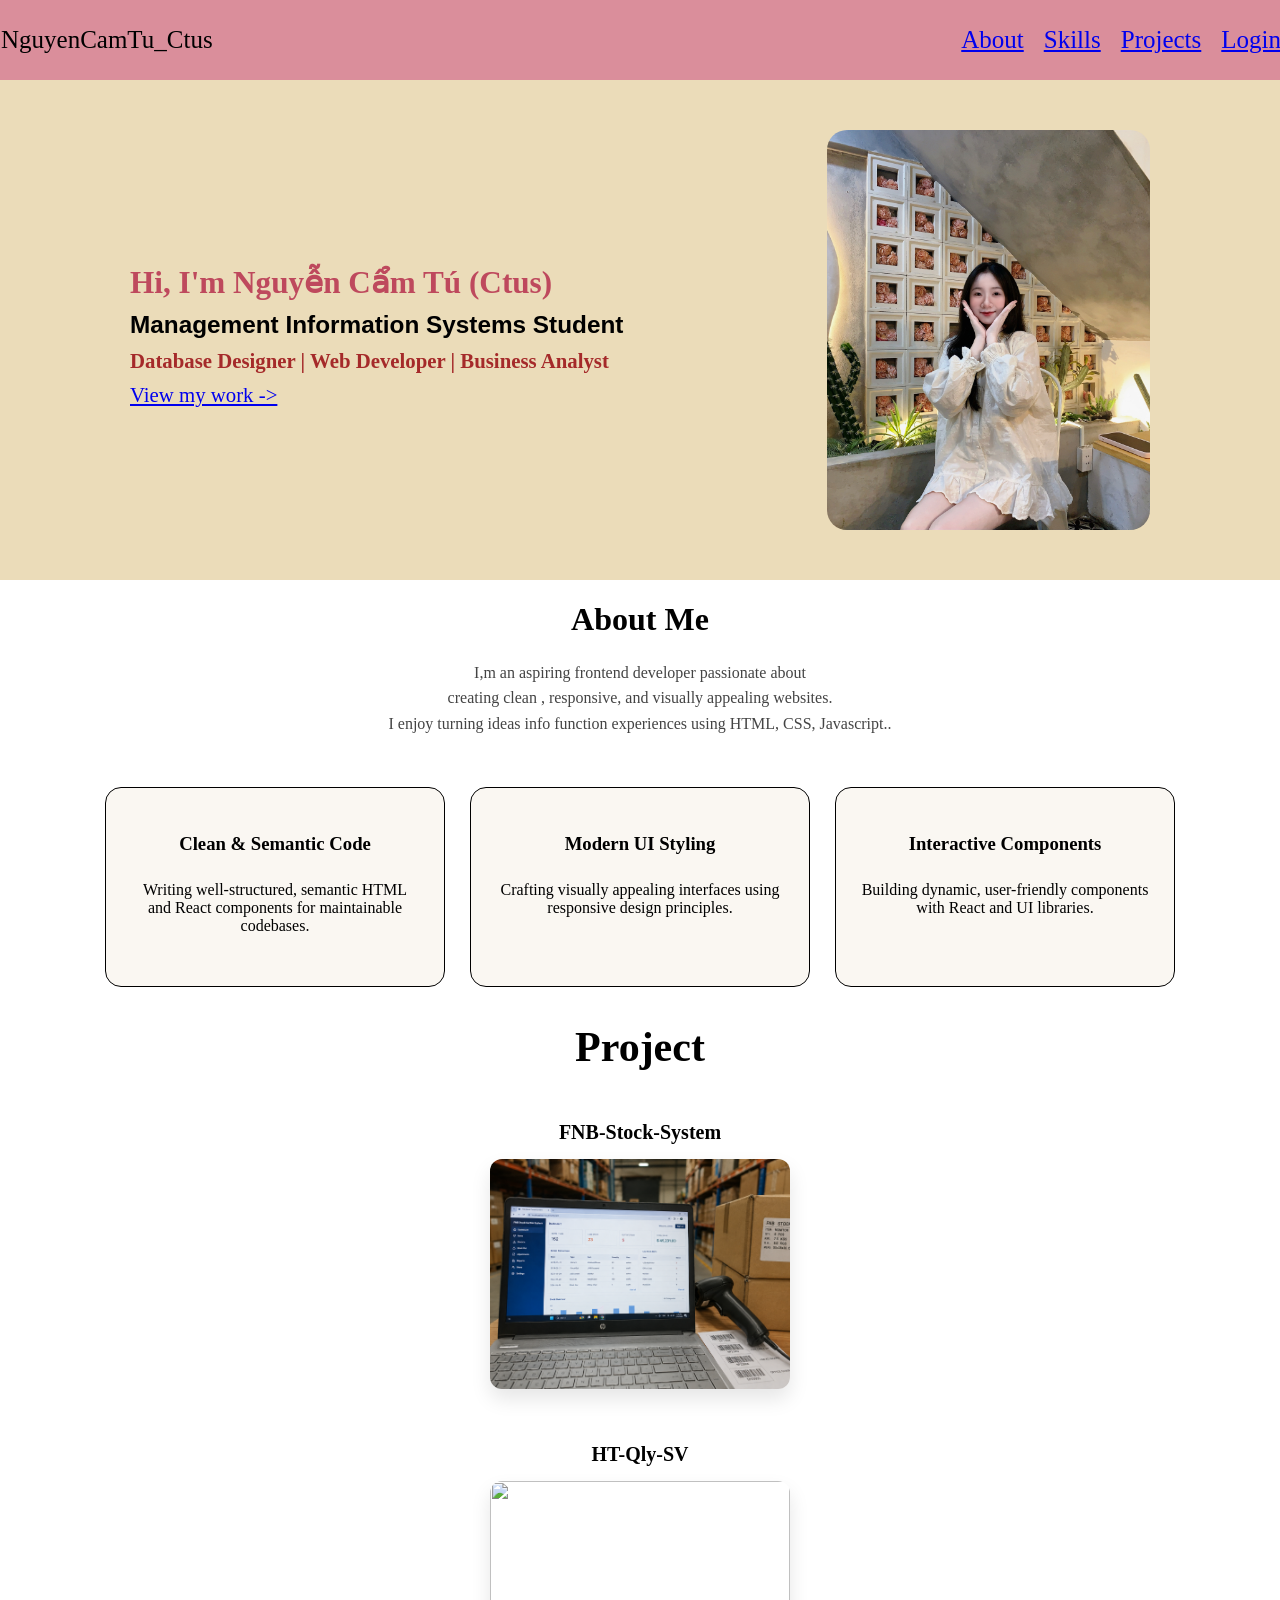
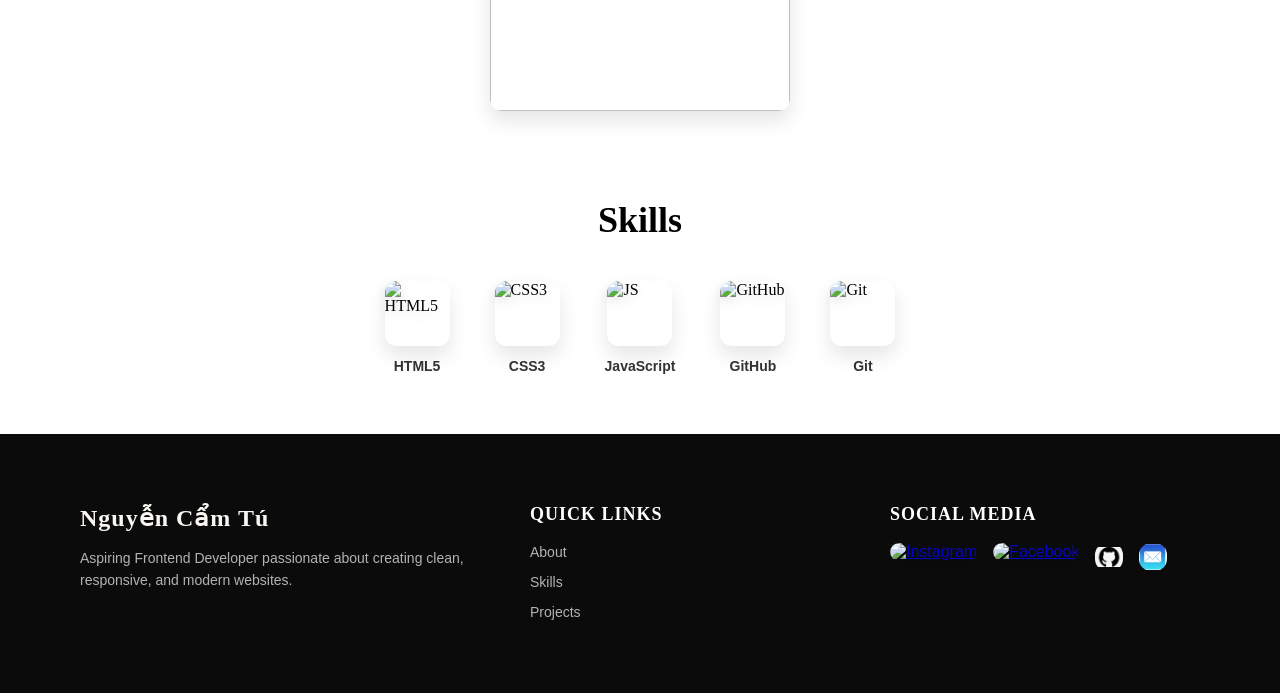
==== commit 64a7e4fe: "Update portfolio" ====
--- a/index.html
+++ b/index.html
@@ -115,6 +115,36 @@
     </a>
 </div>
 </div>
+<div class="skills-section" id="skills-section">
+  <h1 class="skills-title">Skills</h1>
+  
+  <div class="skills-container">
+    <div class="skill-box">
+      <img src="https://cdn.jsdelivr.net/gh/devicons/devicon/icons/html5/html5-original.svg" alt="HTML5" />
+      <span>HTML5</span>
+    </div>
+
+    <div class="skill-box">
+      <img src="https://cdn.jsdelivr.net/gh/devicons/devicon/icons/css3/css3-original.svg" alt="CSS3" />
+      <span>CSS3</span>
+    </div>
+
+    <div class="skill-box">
+      <img src="https://cdn.jsdelivr.net/gh/devicons/devicon/icons/javascript/javascript-original.svg" alt="JS" />
+      <span>JavaScript</span>
+    </div>
+
+    <div class="skill-box">
+      <img src="https://cdn.jsdelivr.net/gh/devicons/devicon/icons/github/github-original.svg" alt="GitHub" />
+      <span>GitHub</span>
+    </div>
+
+    <div class="skill-box">
+      <img src="https://cdn.jsdelivr.net/gh/devicons/devicon/icons/git/git-original.svg" alt="Git" />
+      <span>Git</span>
+    </div>
+  </div>
+</div>
 <div class="the-end">
   <div class="the-end-info">
     <h3>Nguyễn Cẩm Tú</h3>
@@ -151,36 +181,7 @@
 
 
 <section>
-<div class="skills-section" id="skills-section">
-  <h1 class="skills-title">Skills</h1>
-  
-  <div class="skills-container">
-    <div class="skill-box">
-      <img src="https://cdn.jsdelivr.net/gh/devicons/devicon/icons/html5/html5-original.svg" alt="HTML5" />
-      <span>HTML5</span>
-    </div>
 
-    <div class="skill-box">
-      <img src="https://cdn.jsdelivr.net/gh/devicons/devicon/icons/css3/css3-original.svg" alt="CSS3" />
-      <span>CSS3</span>
-    </div>
-
-    <div class="skill-box">
-      <img src="https://cdn.jsdelivr.net/gh/devicons/devicon/icons/javascript/javascript-original.svg" alt="JS" />
-      <span>JavaScript</span>
-    </div>
-
-    <div class="skill-box">
-      <img src="https://cdn.jsdelivr.net/gh/devicons/devicon/icons/github/github-original.svg" alt="GitHub" />
-      <span>GitHub</span>
-    </div>
-
-    <div class="skill-box">
-      <img src="https://cdn.jsdelivr.net/gh/devicons/devicon/icons/git/git-original.svg" alt="Git" />
-      <span>Git</span>
-    </div>
-  </div>
-</div>
 </section>
 </body>
 </html>
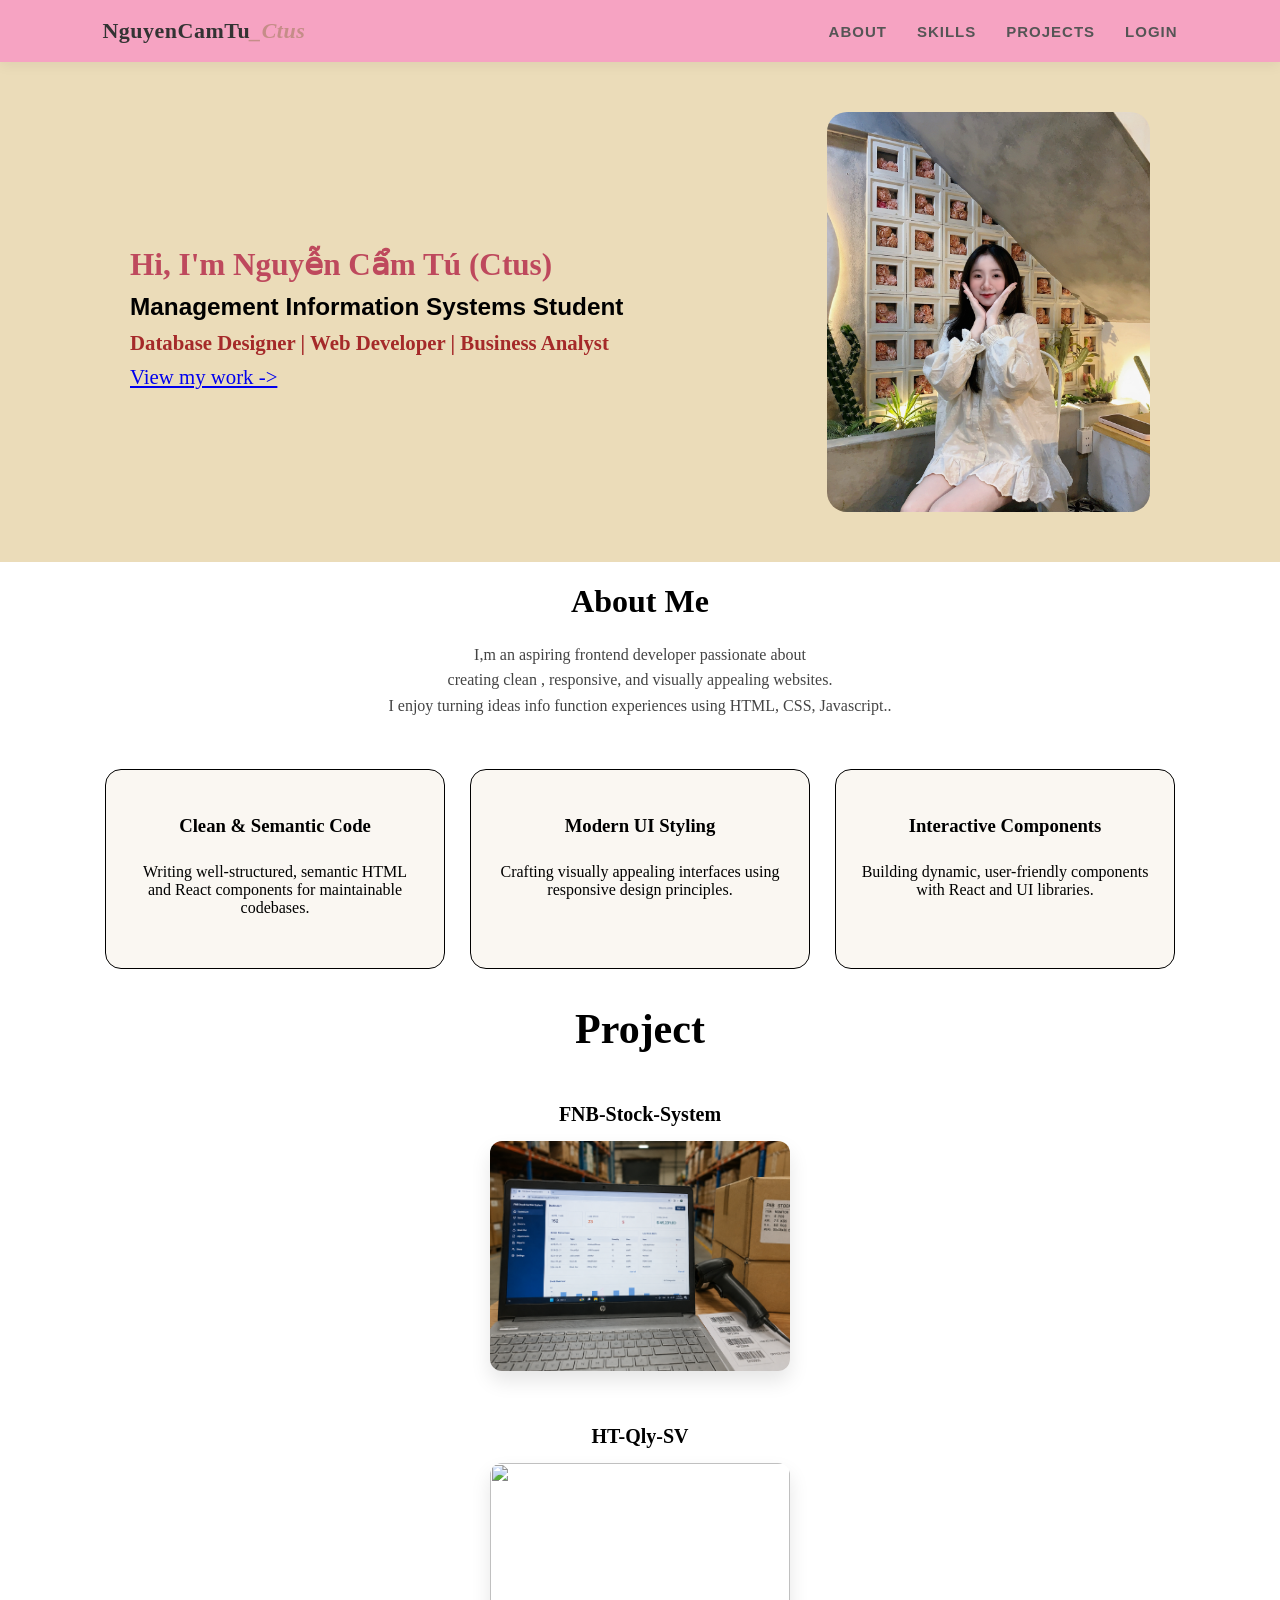
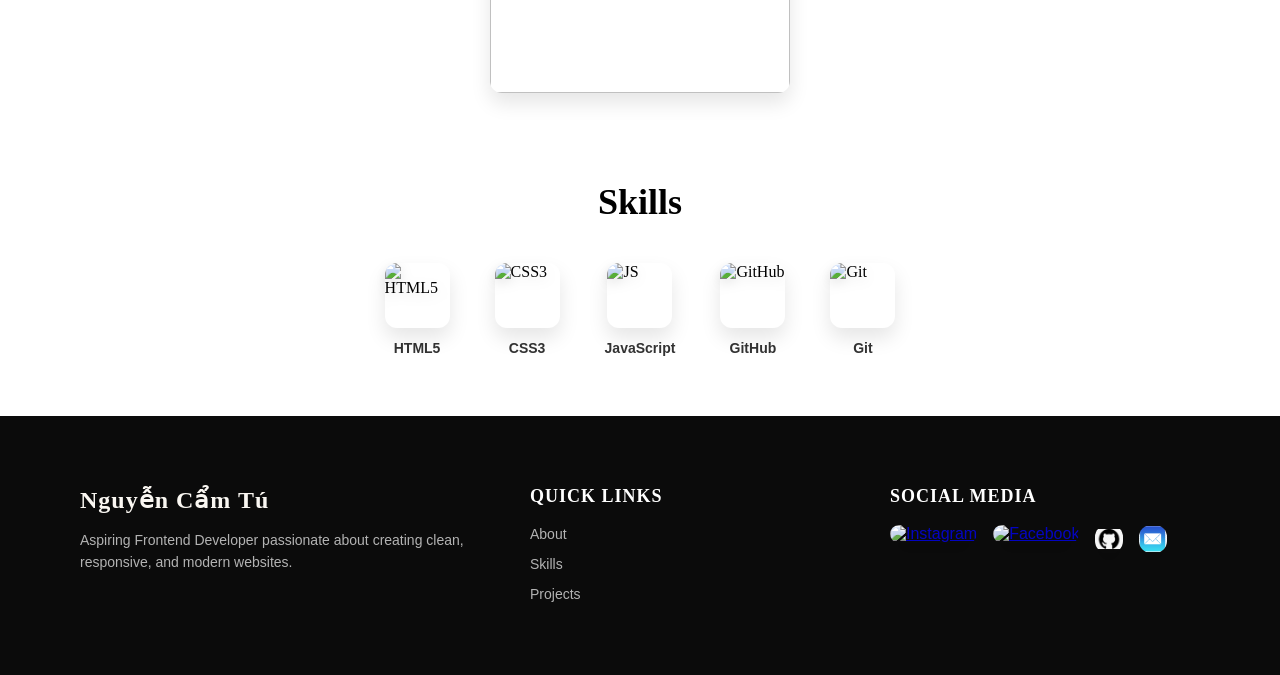
==== commit afa5984b: "Update portfolio" ====
--- a/index.html
+++ b/index.html
@@ -31,12 +31,14 @@
     </div>
 </div>
 
-    <div class="profile"><p>NguyenCamTu_Ctus</p>
-        <div class="nav">
-           <a href="#about-section">About</a>
-           <a href="#skills-section">Skills</a>
-           <a href="#projects-section">Projects</a>
-           <a href="#login-popup">Login</a>
+    <div class="profile">
+    <h1 class="logo">NguyenCamTu<span>_Ctus</span></h1>
+    <div class="nav">
+        <a href="#about-section">About</a>
+        <a href="#skills-section">Skills</a>
+        <a href="#projects-section">Projects</a>
+        <a href="#login-popup">Login</a>
+    </div>
 </div>
       </div>
     <div class="hero"> <div class="hero-container"> <div class="hero-content">
--- a/style.css
+++ b/style.css
@@ -128,22 +128,72 @@
 }
 
 .profile {
-    background-color: rgb(218, 142, 155);
-    color: black;
-    padding: 1px;
-    width: 100%;
-    font-family: Monotype Corsiva;
-    display: flex;              
-    justify-content: space-between;
-    align-items: center;
-    font-size: 25px;  
-}
-.nav{
-    display: flex;
-    justify-content: center;
-    align-items:center;
-    gap: 20px;
-   
+  display: flex;
+  justify-content: space-between; 
+  align-items: center;            
+  padding: 18px 8%;               
+  background-color: #f6a3c2;     
+  box-shadow: 0 4px 12px rgba(0, 0, 0, 0.05); 
+  position: sticky;               
+  top: 0;
+  z-index: 999;
+}
+
+
+.logo {
+  font-family: 'Georgia', serif;
+  font-size: 22px;
+  font-weight: bold;
+  color: #333333;
+  margin: 0;
+  letter-spacing: 0.5px;
+}
+
+
+.logo span {
+  color: #c58d88;
+  font-style: italic;
+}
+
+
+.nav {
+  display: flex;
+  gap: 30px; 
+}
+
+
+.nav a {
+  text-decoration: none; 
+  color: #555555;      
+  font-family: 'Segoe UI', sans-serif;
+  font-size: 15px;
+  font-weight: 600;     
+  text-transform: uppercase; 
+  letter-spacing: 1px;
+  position: relative;
+  padding: 4px 0;
+  transition: color 0.3s ease;
+}
+.nav a:hover {
+  color: #c58d88; 
+}
+
+
+.nav a::after {
+  content: '';
+  position: absolute;
+  width: 100%;
+  height: 2px;
+  bottom: 0;
+  left: 0;
+  background-color: #f65ea5;
+  transform: scaleX(0);
+  transform-origin: bottom right;
+  transition: transform 0.3s ease-out;
+}
+.nav a:hover::after {
+  transform: scaleX(1);
+  transform-origin: bottom left;
 }
 h2 {
     color: rgb(190, 73, 93);
